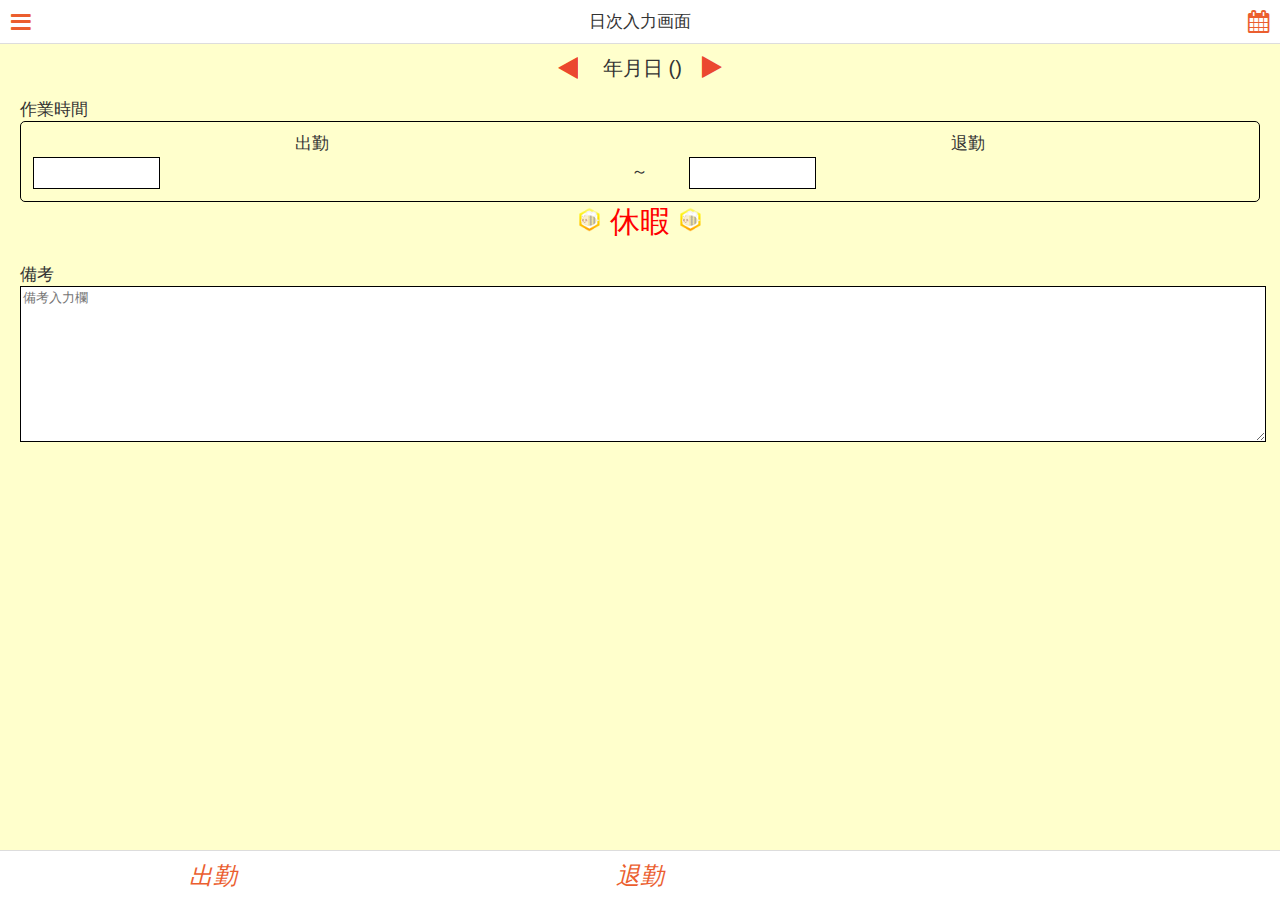
==== www/index.html @ 16374cf3 "Project's Initial Commit" ====
<!DOCTYPE HTML>
<html>
<head>
    <meta charset="utf-8">
    <meta name="viewport" content="width=device-width, initial-scale=1, maximum-scale=1, user-scalable=no">
    <meta http-equiv="Content-Security-Policy" content="default-src *; style-src * 'unsafe-inline'; script-src * 'unsafe-inline' 'unsafe-eval'">
    <script src="components/loader.js"></script>
    <script src="components/monaca-jquery/jquery.js"></script>
    <link rel="stylesheet" href="components/loader.css">
    <link rel="stylesheet" href="css/style.css">
    <script src="js/common.js"></script>
    <script src="js/date.js"></script>
    <script src="js/dbaccess.js"></script>
    <script>
        ons.bootstrap();
        
        document.addEventListener("deviceready", onDeviceReady, false);
        function onDeviceReady() {
            //起動時に実行される
            // DB作成
            createDB();
        }
    </script>
</head>
<body>
    <ons-sliding-menu var="app.slidingMenu" menu-page="menu.html" main-page="daily.html" side="left" type="overlay" max-slide-distance="200px">
    </ons-sliding-menu>
</body>
</html>
---- www/components/loader.css ----
/**
 * This is an auto-generated code by Monaca JS/CSS Components.
 * Please do not edit by hand.
 */

/*** <GENERATED> ***/

/*** <Start:monaca-onsenui> ***/
/*** <Start:monaca-onsenui LoadCss:"components/monaca-onsenui/css/onsenui.css"> ***/
@import url("monaca-onsenui/css/onsenui.css");
/*** <End:monaca-onsenui LoadCss:"components/monaca-onsenui/css/onsenui.css"> ***/
/*** <Start:monaca-onsenui LoadCss:"components/monaca-onsenui/css/onsen-css-components-blue-basic-theme.css"> ***/
/*@import url("monaca-onsenui/css/onsen-css-components-blue-basic-theme.css");*/
/*** <End:monaca-onsenui LoadCss:"components/monaca-onsenui/css/onsen-css-components-blue-basic-theme.css"> ***/
/*** <Start:monaca-onsenui LoadCss:"components/monaca-onsenui/css/onsen-css-components-sunshine-theme.css"> ***/
@import url("monaca-onsenui/css/onsen-css-components-sunshine-theme.css");
/*** <End:monaca-onsenui LoadCss:"components/monaca-onsenui/css/onsen-css-components-sunshine-theme.css"> ***/
/*** <End:monaca-onsenui> ***/
---- www/css/style.css ----
/********************************************
** daily.html
*********************************************/
#daily_main_area{
    text-align: center;
}

#date_select{
    padding: 8px 0px 2px 0px;
}

#day{
	padding: 0px 5px 0px 10px; 
	font-size: 20px;
}

#work_time_input_area{
	padding: 5px 20px 0px 20px;
}
	
#work_time{
	text-align: left;
}
	
#input_table{
    width:100%;
	border: solid 1px #000000; 
	border-radius: 5px;
}

#input_td{
	padding: 8px;
}

#input_td .timePicker{
    font-size: 20px;
    width: 125px;
    display: table-cell;
    vertical-align: middle;
}

#input_description{
	text-align: left;
}

#remark_section{
	padding: 20px 20px 0px 20px;
}

.remark_textarea{
	width: 100%;
	height: 150px; 
	border:1px #000000 solid;
}

.timePicker{
    border: 1px #000000 solid;
    height: 30px;
    width: 100px;
    background-color: white;
}

.monthPicker{
    border: 1px #000000 solid;
    height: 30px;
    width: 150px;
    background-color: white;
}

#holiday_view div{
    color: red;
    font-size: 30px;
}

td#from {
    padding-top: 20px;
}


span[id^="actualWorkTime"]　{
    max-width: 115px;
}
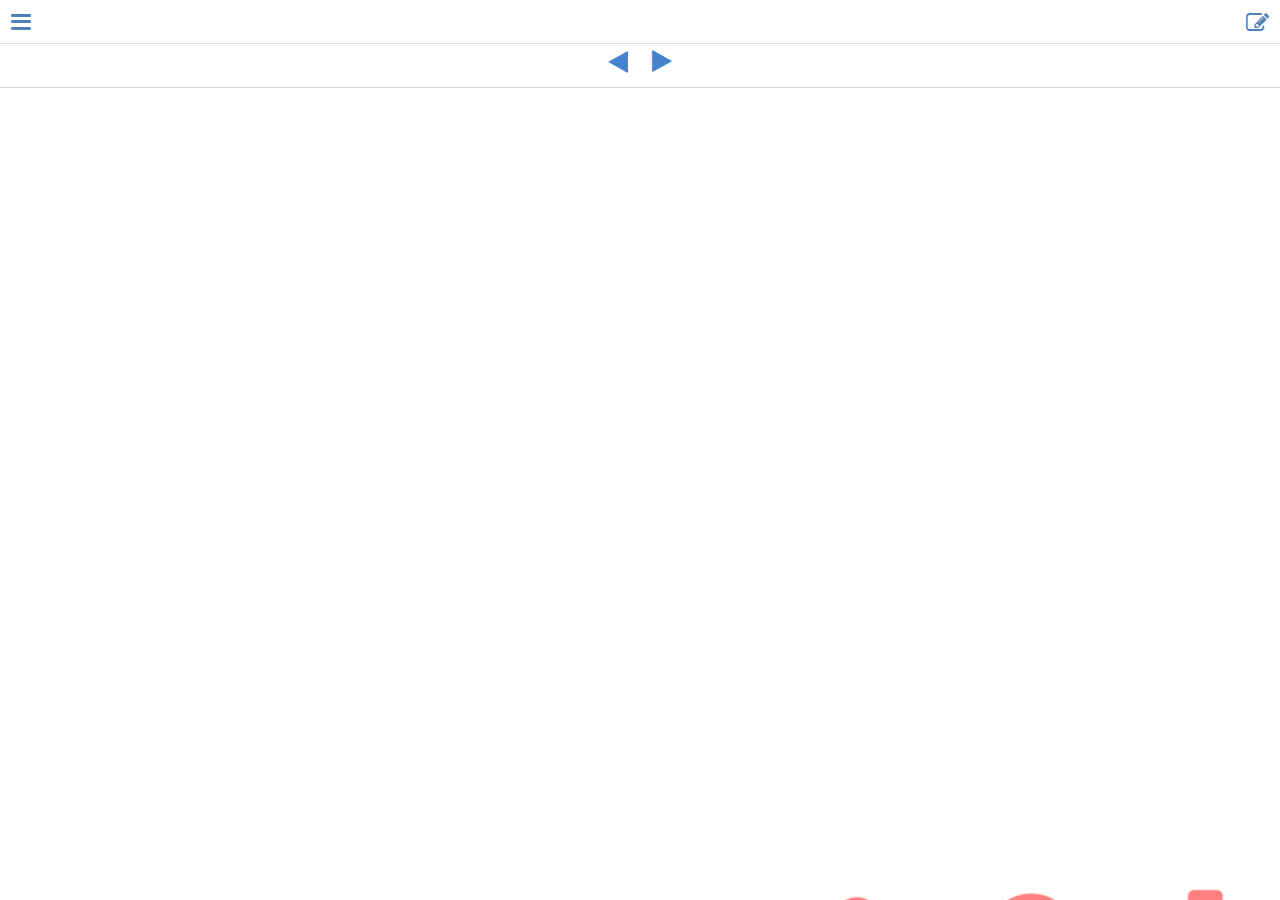
==== commit 11404bb4: "休暇時、勤務開始終了時間null設定＆スプラッシュ画面" ====
--- a/www/index.html
+++ b/www/index.html
@@ -23,7 +23,7 @@
     </script>
 </head>
 <body>
-    <ons-sliding-menu var="app.slidingMenu" menu-page="menu.html" main-page="daily.html" side="left" type="overlay" max-slide-distance="200px">
+    <ons-sliding-menu var="app.slidingMenu" menu-page="menu.html" main-page="splash.html" side="left" type="overlay" max-slide-distance="200px">
     </ons-sliding-menu>
 </body>
 </html>
--- a/www/components/loader.css
+++ b/www/components/loader.css
@@ -10,9 +10,9 @@
 @import url("monaca-onsenui/css/onsenui.css");
 /*** <End:monaca-onsenui LoadCss:"components/monaca-onsenui/css/onsenui.css"> ***/
 /*** <Start:monaca-onsenui LoadCss:"components/monaca-onsenui/css/onsen-css-components-blue-basic-theme.css"> ***/
-/*@import url("monaca-onsenui/css/onsen-css-components-blue-basic-theme.css");*/
+@import url("monaca-onsenui/css/onsen-css-components-blue-basic-theme.css");
 /*** <End:monaca-onsenui LoadCss:"components/monaca-onsenui/css/onsen-css-components-blue-basic-theme.css"> ***/
 /*** <Start:monaca-onsenui LoadCss:"components/monaca-onsenui/css/onsen-css-components-sunshine-theme.css"> ***/
-@import url("monaca-onsenui/css/onsen-css-components-sunshine-theme.css");
+/*@import url("monaca-onsenui/css/onsen-css-components-sunshine-theme.css");*/
 /*** <End:monaca-onsenui LoadCss:"components/monaca-onsenui/css/onsen-css-components-sunshine-theme.css"> ***/
 /*** <End:monaca-onsenui> ***/--- a/www/css/style.css
+++ b/www/css/style.css
@@ -1,6 +1,45 @@
+/*********************************************
+** TOP(splash.html)
+*********************************************/
+
+.top {
+    width: 100%;
+	height: 100%;
+  background-image: url(../images/product_background_top.png);
+  background-position: center center;
+  background-repeat: no-repeat;
+  background-attachment: fixed;
+  background-size: cover;
+  background-color: #ffa500;
+}
+
+.title {
+    padding-top: 200px;
+	font-size: 72px;
+  width: 100%;
+  text-align: center;
+  color: #ffffff;
+  letter-spacing: 10px;
+}
+
+.center {
+	text-align: center;
+}
+
 /********************************************
 ** daily.html
 *********************************************/
+
+.daily {
+    width: 100%;
+	height: 100%;
+  background-image: url(../images/product_background.png);
+  background-position: center center;
+  background-repeat: no-repeat;
+  background-attachment: fixed;
+  background-size: cover;
+}
+
 #daily_main_area{
     text-align: center;
 }
@@ -14,31 +53,16 @@
 	font-size: 20px;
 }
 
-#work_time_input_area{
-	padding: 5px 20px 0px 20px;
+#work_time_input_area {
+    margin: 0 20px;
+	padding-top: 15px;
+	padding-bottom: 15px;
 }
 	
 #work_time{
 	text-align: left;
 }
 	
-#input_table{
-    width:100%;
-	border: solid 1px #000000; 
-	border-radius: 5px;
-}
-
-#input_td{
-	padding: 8px;
-}
-
-#input_td .timePicker{
-    font-size: 20px;
-    width: 125px;
-    display: table-cell;
-    vertical-align: middle;
-}
-
 #input_description{
 	text-align: left;
 }
@@ -47,15 +71,14 @@
 	padding: 20px 20px 0px 20px;
 }
 
-.remark_textarea{
-	width: 100%;
-	height: 150px; 
-	border:1px #000000 solid;
+.remark_textarea {
+    width: 100%;
 }
 
 .timePicker{
     border: 1px #000000 solid;
-    height: 30px;
+    border-radius: 5px 5px 5px 5px / 5px 5px 5px 5px;
+    height: 20px;
     width: 100px;
     background-color: white;
 }
@@ -67,16 +90,127 @@
     background-color: white;
 }
 
-#holiday_view div{
-    color: red;
-    font-size: 30px;
-}
-
-td#from {
-    padding-top: 20px;
-}
-
+#holiday_view {
+    height: 200px;
+	width: auto;
+	text-align: center;
+}
+
+#holiday_view > img {
+	height: 100%;
+	width: auto;
+}
 
 span[id^="actualWorkTime"]　{
     max-width: 115px;
-}+}
+
+.dailyTimeWrapper {
+    display: table;
+	width: 100%;
+}
+
+.dTime {
+	display: table-cell;
+	width: calc(100% / 3);
+	text-align: center;
+}
+
+/********************************************
+** monthly.html
+*********************************************/
+
+.monthly {
+    width: 100%;
+    height: 100%;
+    background-image: url(../images/product_background.png);
+    background-position: center center;
+    background-repeat: no-repeat;
+    background-attachment: fixed;
+    background-size: cover;
+    overflow: scroll;
+}
+
+.monthlyList {
+    list-style: none;
+    margin: 0;
+    padding: 0;
+}
+
+.oneDay {
+    border-bottom: 1px solid #d3d3d3;
+}
+
+.dayWrapper {
+    display: table;
+    height: 100%;
+    width: 100%;
+    border-collapse:separate;
+    border-spacing: 10px 0;
+}
+
+.dateContent {
+    display: table-cell;
+    vertical-align: middle;
+}
+
+.dLine {
+    width: 20px;
+    height: 100%;
+    background-color: #d3d3d3;
+}
+
+.dLine#today{
+    width: 20px;
+    height: 100%;
+    background-color: #87CEFA;
+}
+
+.dContent {
+    height: 100%;
+}
+
+.dContent > div:first-child {
+    margin-top: 5px;
+}
+
+.dArrow {
+    width: 30px;
+}
+
+.dHeart {
+	color: ff7f7f;
+}
+
+.hidden {
+	display: none;
+}
+
+.disp {
+    display: inline;
+}
+
+#monthly_page .icon {
+    padding-left: 5px;
+    padding-right: 5px;
+}
+
+#monthly_page #header_wrap{
+    width: 100%;
+    height: 44px;
+    position: relative;
+    background-color: white;
+    border-bottom: 1px solid #d3d3d3;
+}
+
+#monthly_page #header{
+    width: 80%;
+    height: 40px;
+    position: absolute;
+    top: 0;
+    bottom: 0;
+    left: 0;
+    right: 0;
+    margin: auto;
+    text-align: center;
+}
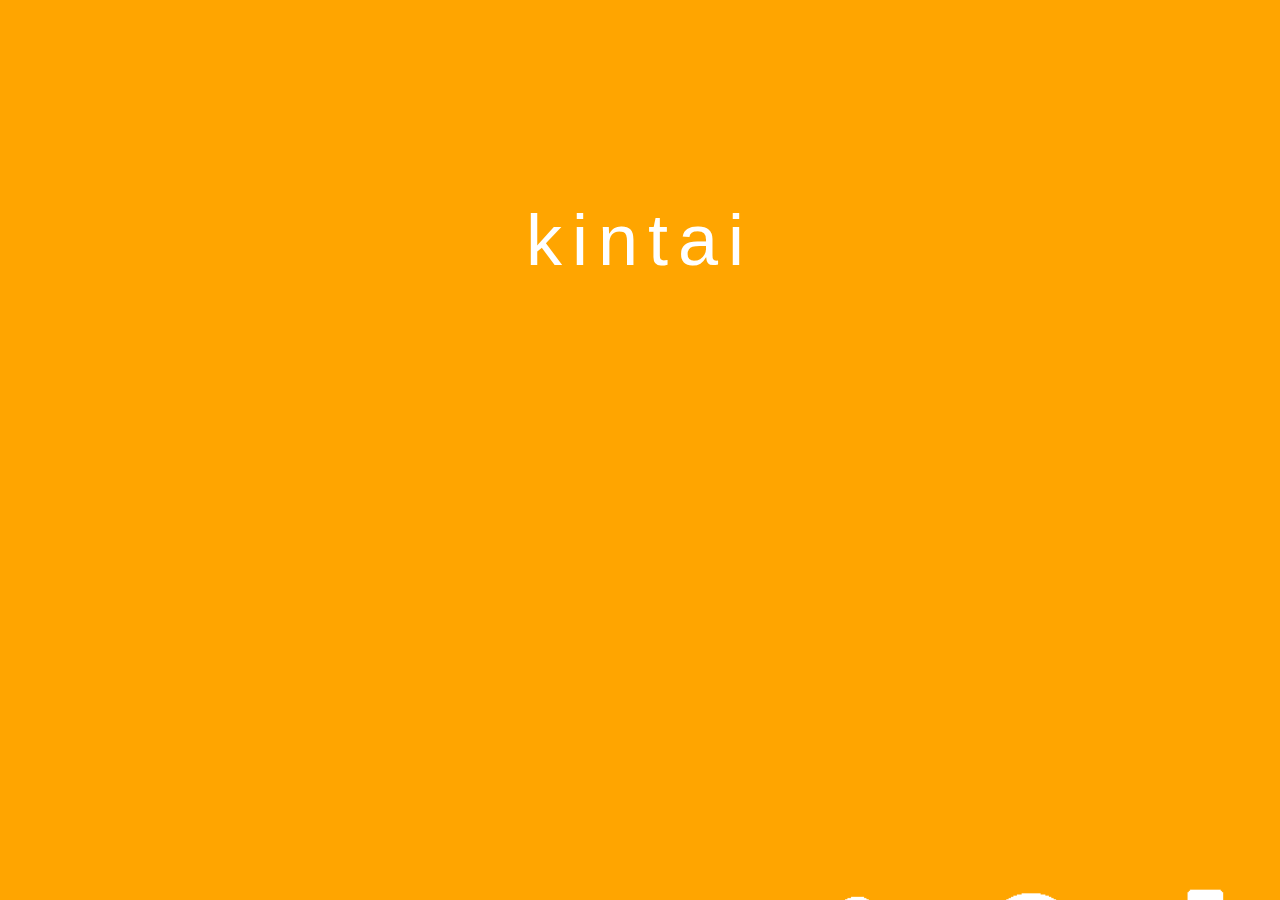
==== commit 13935c34: "スプラッシュ画面追加 / 遷移時のアニメーションを追加" ====
--- a/www/index.html
+++ b/www/index.html
@@ -23,7 +23,7 @@
     </script>
 </head>
 <body>
-    <ons-sliding-menu var="app.slidingMenu" menu-page="menu.html" main-page="splash.html" side="left" type="overlay" max-slide-distance="200px">
+    <ons-sliding-menu var="app.slidingMenu" menu-page="menu.html" main-page="frame.html" side="left" type="overlay" max-slide-distance="200px">
     </ons-sliding-menu>
 </body>
 </html>
